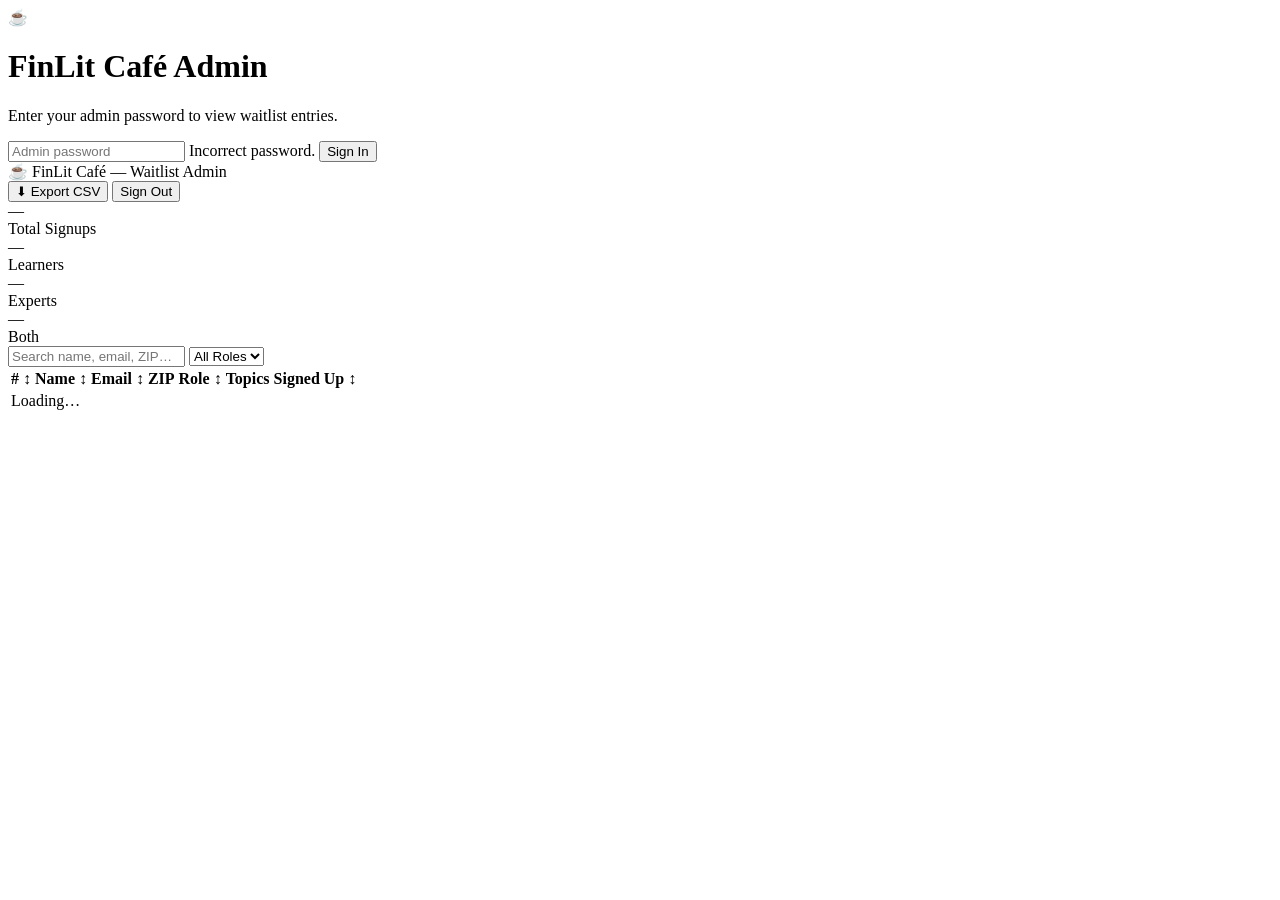
==== admin/index.html @ a96f2ebd "add admin/index.html" ====
<!DOCTYPE html>
<html lang="en">
<head>
  <meta charset="UTF-8" />
  <meta name="viewport" content="width=device-width, initial-scale=1.0" />
  <title>FinLit Café — Admin</title>
  <link rel="preconnect" href="https://fonts.googleapis.com" />
  <link href="https://fonts.googleapis.com/css2?family=Playfair+Display:wght@600;700&family=Inter:wght@400;500;600&display=swap" rel="stylesheet" />
  <link rel="stylesheet" href="admin.css" />
</head>
<body>

  <!-- Login screen -->
  <div id="loginScreen" class="login-screen">
    <div class="login-card">
      <div class="login-logo">☕</div>
      <h1>FinLit Café Admin</h1>
      <p>Enter your admin password to view waitlist entries.</p>
      <input type="password" id="passwordInput" placeholder="Admin password" autocomplete="current-password" />
      <span class="login-error hidden" id="loginError">Incorrect password.</span>
      <button class="btn-login" onclick="login()">Sign In</button>
    </div>
  </div>

  <!-- Dashboard -->
  <div id="dashboard" class="hidden">

    <header class="admin-header">
      <div class="admin-logo">
        <span>☕</span>
        <span>FinLit Café — Waitlist Admin</span>
      </div>
      <div class="header-actions">
        <button class="btn-export" onclick="exportCSV()">⬇ Export CSV</button>
        <button class="btn-logout" onclick="logout()">Sign Out</button>
      </div>
    </header>

    <main class="admin-main">

      <!-- Stats -->
      <div class="stats-row" id="statsRow">
        <div class="stat-card"><div class="stat-num" id="statTotal">—</div><div class="stat-label">Total Signups</div></div>
        <div class="stat-card"><div class="stat-num" id="statLearners">—</div><div class="stat-label">Learners</div></div>
        <div class="stat-card"><div class="stat-num" id="statExperts">—</div><div class="stat-label">Experts</div></div>
        <div class="stat-card"><div class="stat-num" id="statBoth">—</div><div class="stat-label">Both</div></div>
      </div>

      <!-- Filters -->
      <div class="filters-row">
        <input type="text" id="searchInput" placeholder="Search name, email, ZIP…" oninput="renderTable()" />
        <select id="roleFilter" onchange="renderTable()">
          <option value="">All Roles</option>
          <option value="Learner">Learner</option>
          <option value="Expert">Expert</option>
          <option value="Both">Both</option>
        </select>
      </div>

      <!-- Table -->
      <div class="table-wrap">
        <table id="entriesTable">
          <thead>
            <tr>
              <th onclick="sortBy('created_at')"># <span class="sort-icon">↕</span></th>
              <th onclick="sortBy('first_name')">Name <span class="sort-icon">↕</span></th>
              <th onclick="sortBy('email')">Email <span class="sort-icon">↕</span></th>
              <th onclick="sortBy('zip_code')">ZIP</th>
              <th onclick="sortBy('role')">Role <span class="sort-icon">↕</span></th>
              <th>Topics</th>
              <th onclick="sortBy('created_at')">Signed Up <span class="sort-icon">↕</span></th>
            </tr>
          </thead>
          <tbody id="tableBody">
            <tr><td colspan="7" class="loading-row">Loading…</td></tr>
          </tbody>
        </table>
      </div>

      <div class="table-footer">
        <span id="tableCount"></span>
      </div>

    </main>
  </div>

  <script src="admin.js"></script>
</body>
</html>
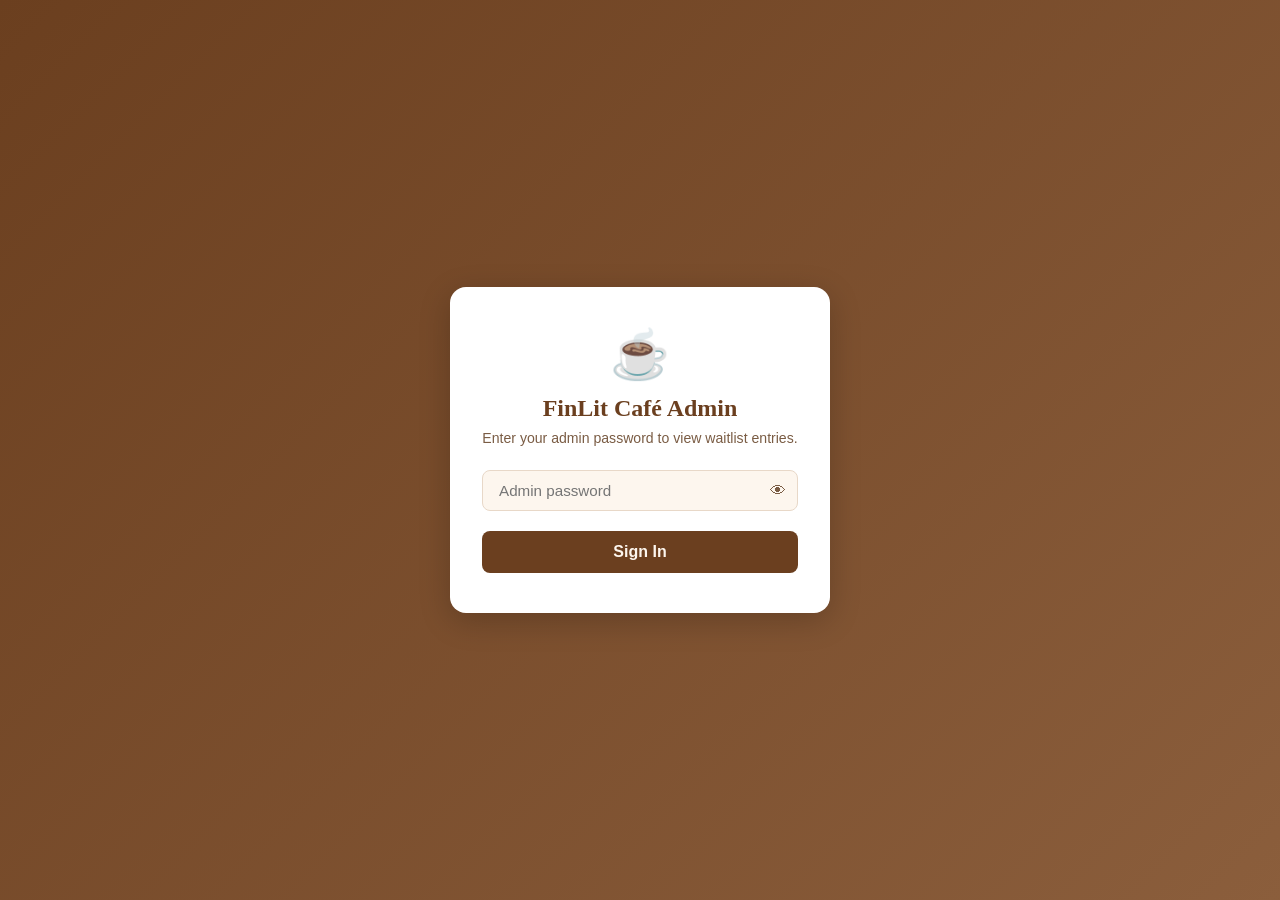
==== commit 8477e96b: "fix: admin login error display and aesthetics" ====
--- a/admin/index.html
+++ b/admin/index.html
@@ -16,9 +16,12 @@
       <div class="login-logo">☕</div>
       <h1>FinLit Café Admin</h1>
       <p>Enter your admin password to view waitlist entries.</p>
-      <input type="password" id="passwordInput" placeholder="Admin password" autocomplete="current-password" />
-      <span class="login-error hidden" id="loginError">Incorrect password.</span>
-      <button class="btn-login" onclick="login()">Sign In</button>
+      <div class="pw-wrap">
+        <input type="password" id="passwordInput" placeholder="Admin password" autocomplete="current-password" />
+        <button class="pw-toggle" id="pwToggle" type="button" aria-label="Show password" onclick="togglePw()">👁</button>
+      </div>
+      <div class="login-error" id="loginError">⚠ Incorrect password. Please try again.</div>
+      <button class="btn-login" id="loginBtn" onclick="login()">Sign In</button>
     </div>
   </div>
 
--- a/admin/admin.css
+++ b/admin/admin.css
@@ -0,0 +1,298 @@
+*, *::before, *::after { box-sizing: border-box; margin: 0; padding: 0; }
+
+:root {
+  --brown:       #6B3F1F;
+  --brown-light: #8B5E3C;
+  --cream:       #FDF6EE;
+  --gold:        #C8922A;
+  --gold-light:  #E8B84B;
+  --text:        #2C1A0E;
+  --text-muted:  #7A5C44;
+  --white:       #FFFFFF;
+  --error:       #C0392B;
+  --border:      #E8D8C8;
+}
+
+body {
+  font-family: 'Inter', sans-serif;
+  background: var(--cream);
+  color: var(--text);
+  min-height: 100vh;
+}
+
+.hidden { display: none !important; }
+
+/* ── Login ── */
+.login-screen {
+  min-height: 100vh;
+  display: flex;
+  align-items: center;
+  justify-content: center;
+  background: linear-gradient(135deg, var(--brown) 0%, var(--brown-light) 100%);
+}
+
+.login-card {
+  background: var(--white);
+  border-radius: 16px;
+  padding: 2.5rem 2rem;
+  width: 100%;
+  max-width: 380px;
+  text-align: center;
+  box-shadow: 0 8px 32px rgba(0,0,0,0.2);
+}
+
+.login-logo { font-size: 3rem; margin-bottom: 0.75rem; }
+
+.login-card h1 {
+  font-family: 'Playfair Display', serif;
+  font-size: 1.5rem;
+  color: var(--brown);
+  margin-bottom: 0.5rem;
+}
+
+.login-card p { font-size: 0.88rem; color: var(--text-muted); margin-bottom: 1.5rem; }
+
+.login-card input {
+  width: 100%;
+  padding: 0.7rem 1rem;
+  border: 1.5px solid var(--border);
+  border-radius: 8px;
+  font-size: 0.95rem;
+  font-family: 'Inter', sans-serif;
+  outline: none;
+  margin-bottom: 0.5rem;
+  background: var(--cream);
+}
+
+.login-card input:focus { border-color: var(--gold); }
+
+/* hidden by default — JS removes .hidden on wrong password */
+.login-error {
+  display: none;
+  color: var(--error);
+  font-size: 0.82rem;
+  margin-bottom: 0.75rem;
+  background: #FFF0EE;
+  border: 1px solid #F5C6C0;
+  border-radius: 6px;
+  padding: 0.5rem 0.75rem;
+}
+.login-error.visible { display: block; }
+
+.btn-login {
+  width: 100%;
+  padding: 0.75rem;
+  background: var(--brown);
+  color: var(--cream);
+  border: none;
+  border-radius: 8px;
+  font-size: 1rem;
+  font-weight: 600;
+  font-family: 'Inter', sans-serif;
+  cursor: pointer;
+  margin-top: 0.5rem;
+  transition: background 0.2s;
+}
+
+.btn-login:hover { background: var(--brown-light); }
+
+/* Shake animation on wrong password */
+@keyframes shake {
+  0%, 100% { transform: translateX(0); }
+  20%       { transform: translateX(-8px); }
+  40%       { transform: translateX(8px); }
+  60%       { transform: translateX(-5px); }
+  80%       { transform: translateX(5px); }
+}
+.login-card.shake { animation: shake 0.4s ease; }
+
+/* Password field wrapper for show/hide toggle */
+.pw-wrap {
+  position: relative;
+  margin-bottom: 0.75rem;
+}
+.pw-wrap input {
+  width: 100%;
+  margin-bottom: 0;
+  padding-right: 2.75rem;
+}
+.pw-toggle {
+  position: absolute;
+  right: 0.75rem;
+  top: 50%;
+  transform: translateY(-50%);
+  background: none;
+  border: none;
+  cursor: pointer;
+  font-size: 1rem;
+  color: var(--text-muted);
+  padding: 0;
+  line-height: 1;
+}
+.pw-toggle:hover { color: var(--brown); }
+
+/* ── Admin Header ── */
+.admin-header {
+  background: var(--brown);
+  padding: 1rem 2rem;
+  display: flex;
+  align-items: center;
+  justify-content: space-between;
+  gap: 1rem;
+}
+
+.admin-logo {
+  display: flex;
+  align-items: center;
+  gap: 0.6rem;
+  font-family: 'Playfair Display', serif;
+  font-size: 1.1rem;
+  color: var(--cream);
+}
+
+.header-actions { display: flex; gap: 0.75rem; }
+
+.btn-export, .btn-logout {
+  padding: 0.5rem 1rem;
+  border-radius: 6px;
+  font-size: 0.85rem;
+  font-weight: 600;
+  font-family: 'Inter', sans-serif;
+  cursor: pointer;
+  border: none;
+  transition: opacity 0.2s;
+}
+
+.btn-export { background: var(--gold); color: var(--text); }
+.btn-logout  { background: transparent; color: var(--gold-light); border: 1px solid var(--gold-light); }
+.btn-export:hover, .btn-logout:hover { opacity: 0.8; }
+
+/* ── Main ── */
+.admin-main { padding: 2rem; max-width: 1200px; margin: 0 auto; }
+
+/* ── Stats ── */
+.stats-row {
+  display: grid;
+  grid-template-columns: repeat(4, 1fr);
+  gap: 1rem;
+  margin-bottom: 1.5rem;
+}
+
+.stat-card {
+  background: var(--white);
+  border-radius: 12px;
+  padding: 1.25rem 1rem;
+  text-align: center;
+  box-shadow: 0 2px 8px rgba(107,63,31,0.08);
+}
+
+.stat-num {
+  font-family: 'Playfair Display', serif;
+  font-size: 2rem;
+  color: var(--brown);
+  font-weight: 700;
+}
+
+.stat-label { font-size: 0.8rem; color: var(--text-muted); margin-top: 0.25rem; }
+
+/* ── Filters ── */
+.filters-row {
+  display: flex;
+  gap: 0.75rem;
+  margin-bottom: 1rem;
+  flex-wrap: wrap;
+}
+
+.filters-row input, .filters-row select {
+  padding: 0.6rem 0.9rem;
+  border: 1.5px solid var(--border);
+  border-radius: 8px;
+  font-size: 0.9rem;
+  font-family: 'Inter', sans-serif;
+  background: var(--white);
+  outline: none;
+  color: var(--text);
+}
+
+.filters-row input { flex: 1; min-width: 200px; }
+.filters-row input:focus, .filters-row select:focus { border-color: var(--gold); }
+
+/* ── Table ── */
+.table-wrap {
+  background: var(--white);
+  border-radius: 12px;
+  overflow: auto;
+  box-shadow: 0 2px 8px rgba(107,63,31,0.08);
+}
+
+table {
+  width: 100%;
+  border-collapse: collapse;
+  font-size: 0.88rem;
+}
+
+thead { background: var(--cream); }
+
+th {
+  padding: 0.85rem 1rem;
+  text-align: left;
+  font-weight: 600;
+  color: var(--text-muted);
+  font-size: 0.8rem;
+  text-transform: uppercase;
+  letter-spacing: 0.04em;
+  cursor: pointer;
+  white-space: nowrap;
+  border-bottom: 1px solid var(--border);
+  user-select: none;
+}
+
+th:hover { color: var(--brown); }
+
+td {
+  padding: 0.8rem 1rem;
+  border-bottom: 1px solid var(--border);
+  vertical-align: top;
+  color: var(--text);
+}
+
+tr:last-child td { border-bottom: none; }
+tr:hover td { background: #FFFAF4; }
+
+.loading-row { text-align: center; color: var(--text-muted); padding: 2rem !important; }
+
+.role-badge {
+  display: inline-block;
+  padding: 0.2rem 0.6rem;
+  border-radius: 999px;
+  font-size: 0.75rem;
+  font-weight: 600;
+}
+
+.role-Learner  { background: #EAF4FF; color: #1A6FA8; }
+.role-Expert   { background: #EAF7EE; color: #1A7A3C; }
+.role-Both     { background: #FFF3E0; color: #B45309; }
+
+.topics-cell { display: flex; flex-wrap: wrap; gap: 0.3rem; }
+.topic-tag {
+  background: var(--cream);
+  border: 1px solid var(--border);
+  border-radius: 999px;
+  padding: 0.15rem 0.5rem;
+  font-size: 0.72rem;
+  color: var(--text-muted);
+}
+
+.table-footer {
+  margin-top: 0.75rem;
+  font-size: 0.82rem;
+  color: var(--text-muted);
+  text-align: right;
+}
+
+.sort-icon { opacity: 0.4; font-size: 0.75rem; }
+
+@media (max-width: 700px) {
+  .stats-row { grid-template-columns: 1fr 1fr; }
+  .admin-main { padding: 1rem; }
+}
